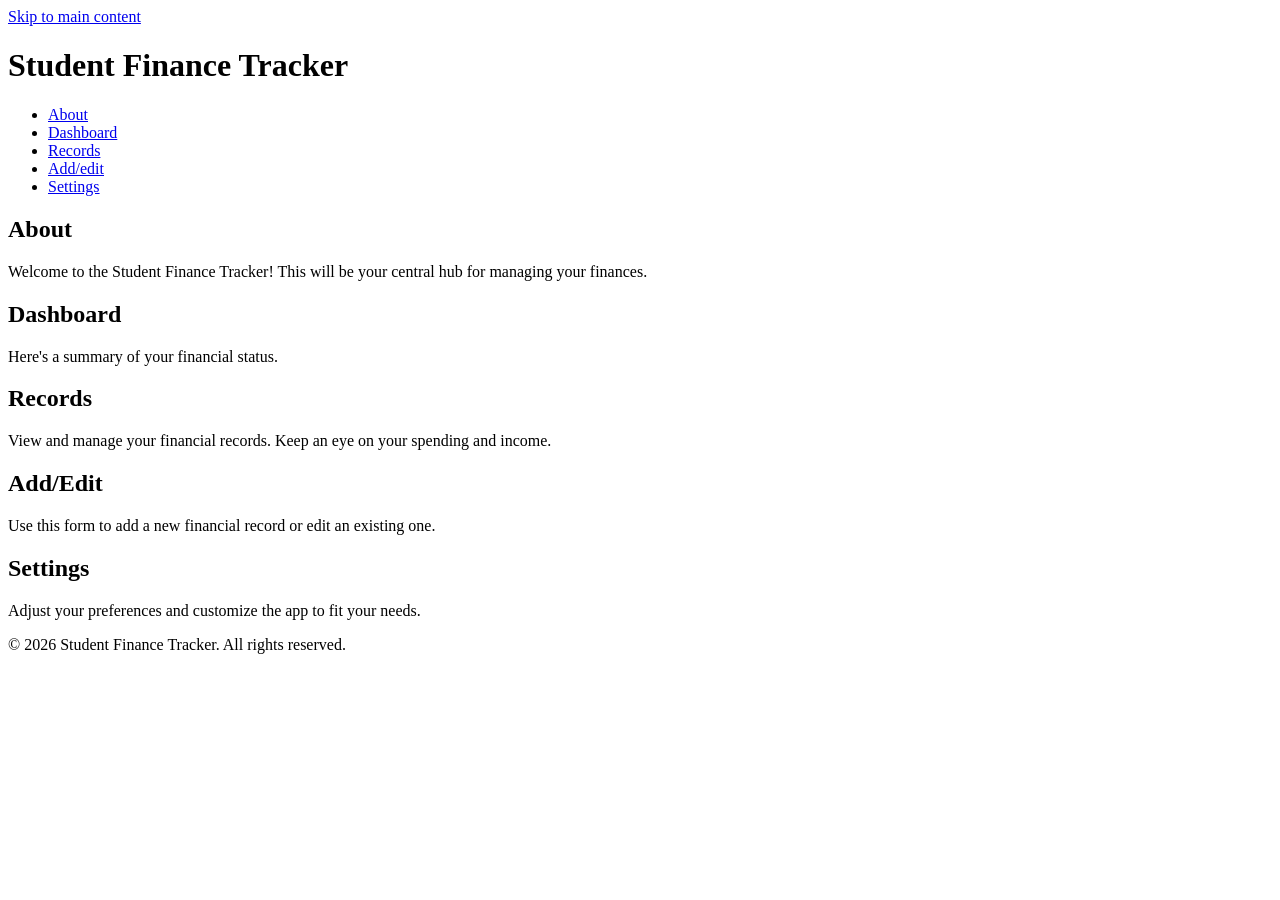
==== index.html @ dbf7a220 "M2: add semantic HTML structure" ====
<!DOCTYPE html>
<html lang="en">

<head>
    <meta charset="UTF-8">
    <meta name="viewport" content="width=device-width, initial-scale=1.0">
    <title>Student Finance Tracker</title>
    <link rel="stylesheet" href="styles/main.css">
</head>

<body>
    <a class="skip-link" href="#main">Skip to main content</a>
    <header>
        <h1>Student Finance Tracker</h1>
        <nav aria-label="Primary">
            <ul>
                <li><a href="#about">About</a></li>
                <li><a href="#dashboard">Dashboard</a></li>
                <li><a href="#records">Records</a></li>
                <li><a href="#form">Add/edit</a></li>
                <li><a href="#settings">Settings</a></li>
            </ul>
        </nav>
    </header>

    <main id="main">
        <section id="about" aria-labelledby="about-heading">
            <h2 id="about-heading">About</h2>
            <p>Welcome to the Student Finance Tracker! This will be your central hub for managing your finances.</p>
        </section>
        <section id="dashboard" aria-labelledby="dashboard-heading">
            <h2 id="dashboard-heading">Dashboard</h2>
            <p>Here's a summary of your financial status.</p>
        </section>
        <section id="records" aria-labelledby="records-heading">
            <h2 id="records-heading">Records</h2>
            <p>View and manage your financial records. Keep an eye on your spending and income.</p>
        </section>
        <section id="form" aria-labelledby="form-heading">
            <h2 id="form-heading">Add/Edit</h2>
            <p>Use this form to add a new financial record or edit an existing one.</p>
        </section>
        <section id="settings" aria-labelledby="settings-heading">
            <h2 id="settings-heading">Settings</h2>
            <p>Adjust your preferences and customize the app to fit your needs.</p>
        </section>
    </main>
    <footer>
        <p>&copy; 2026 Student Finance Tracker. All rights reserved.</p>
    </footer>
</body>

</html>
---- styles/main.css ----
/* Student Finance Tracker styles */
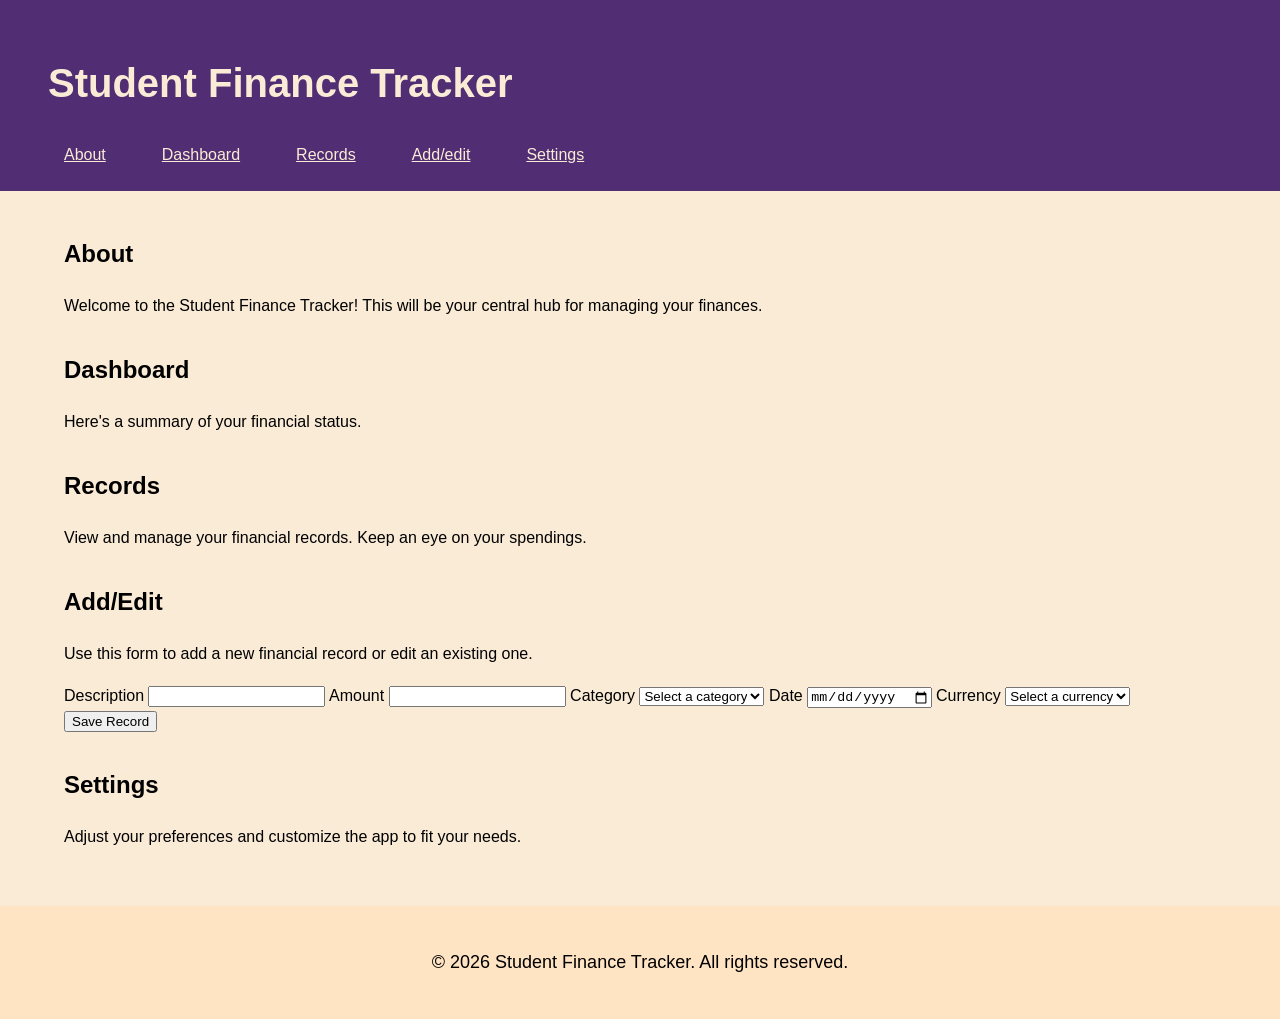
==== commit d6bbae72: "M3: add record form markup" ====
--- a/index.html
+++ b/index.html
@@ -34,11 +34,41 @@
         </section>
         <section id="records" aria-labelledby="records-heading">
             <h2 id="records-heading">Records</h2>
-            <p>View and manage your financial records. Keep an eye on your spending and income.</p>
+            <p>View and manage your financial records. Keep an eye on your spendings.</p>
         </section>
         <section id="form" aria-labelledby="form-heading">
             <h2 id="form-heading">Add/Edit</h2>
             <p>Use this form to add a new financial record or edit an existing one.</p>
+            <form id="finance-form" aria-label="Add/edit" >
+                <label for="description">Description</label>
+                <input type="text" id="description" name="description" aria-describedby="description-error"> 
+                <span class="error-message" id="description-error" aria-live="polite"></span>
+                <label for="amount">Amount</label>
+                <input type="number" id="amount" name="amount" step="0.01" min="0.01" aria-describedby="amount-error">
+                <span class="error-message" id="amount-error" aria-live="polite"></span>
+                <label for="category">Category</label> 
+                <select id="category" name="category" aria-describedby="category-error">
+                    <option value="">Select a category</option>
+                    <option value="food">Food</option>
+                    <option value="transport">Transport</option>
+                    <option value="entertainment">Entertainment</option>
+                    <option value="others">Others</option>
+                </select>
+                <span class="error-message" id="category-error" aria-live="polite"></span>
+                <label for="date">Date</label>
+                <input type="date" id="date" name="date" aria-describedby="date-error">
+                <span class="error-message" id="date-error" aria-live="polite"></span>
+                <label for="currency">Currency</label>
+                <select id="currency" name="currency" aria-describedby="currency-error">
+                    <option value="">Select a currency</option>
+                    <option value="rwf">RWF</option>
+                    <option value="usd">USD</option>
+                    <option value="gbp">GBP</option>
+                </select>
+                <span class="error-message" id="currency-error" aria-live="polite"></span>
+                <button type="submit">Save Record</button>
+                <p role="status" id="form-message" aria-live="polite"></p>
+            </form>
         </section>
         <section id="settings" aria-labelledby="settings-heading">
             <h2 id="settings-heading">Settings</h2>
--- a/styles/main.css
+++ b/styles/main.css
@@ -1 +1,114 @@
-/* Student Finance Tracker styles */+.skip-link {
+    position:absolute;
+    top: -1000px;
+    left: 0;
+    padding: 1rem 1.5rem;
+    background-color:bisque;
+    color:rgb(81, 45, 115);
+
+}
+.skip-link:focus-visible {
+    top:0;
+    
+}
+
+body {
+    font-family: Arial, sans-serif;
+    margin: 0;
+    padding: 0;
+    line-height: 1.6;
+    color:black;
+    background-color:antiquewhite;
+
+}
+
+header {
+    padding: 1rem 1.5rem ;
+    background-color: #512d73;
+    color:antiquewhite;
+}
+
+nav ul {
+    list-style: none;
+    padding: 0;
+    margin: 0; 
+    display: flex;
+    gap: 1rem 1.5rem;
+    flex-wrap: wrap; 
+}
+
+nav a {
+    color:antiquewhite;
+    text-decoration:underline;
+    padding: 0.5rem 1rem;
+    transition: background-color 0.3s, color 0.3s;
+}
+
+nav a:hover {
+    background-color: bisque;
+    color: #512d73;
+
+}
+:focus-visible {
+    outline: 3px solid #512d73;
+    outline-offset: 2px;
+}
+
+nav a:focus-visible {
+    outline: 3px solid bisque;
+    outline-offset: 2px;
+    
+}
+
+main {
+    padding: 1.5rem 1.5rem;
+    max-width: 60rem;
+    margin-inline: auto;
+}
+
+footer {
+    padding: 1.5rem;
+    background-color: bisque;
+    text-align: center;
+}
+
+section {
+    margin-bottom: 2rem;
+}
+
+@media (min-width: 768px) {
+
+    header {
+        padding: 1.5rem 3rem;
+    }
+
+    h1 {
+        font-size: 2.5rem;
+    }
+
+    main {
+        padding: 1.5rem 3rem;
+    }
+    
+}
+
+@media (min-width: 1024px) {
+
+    main {
+        max-width: 80rem; 
+        padding: 1.5rem 4rem;
+
+    }
+
+    footer {
+        padding: 1.5rem 4rem;
+        font-size: 1.125rem;
+    }
+}
+
+@media (prefers-reduced-motion: reduce) {
+    nav a {
+        transition: none;
+    }   
+    
+}
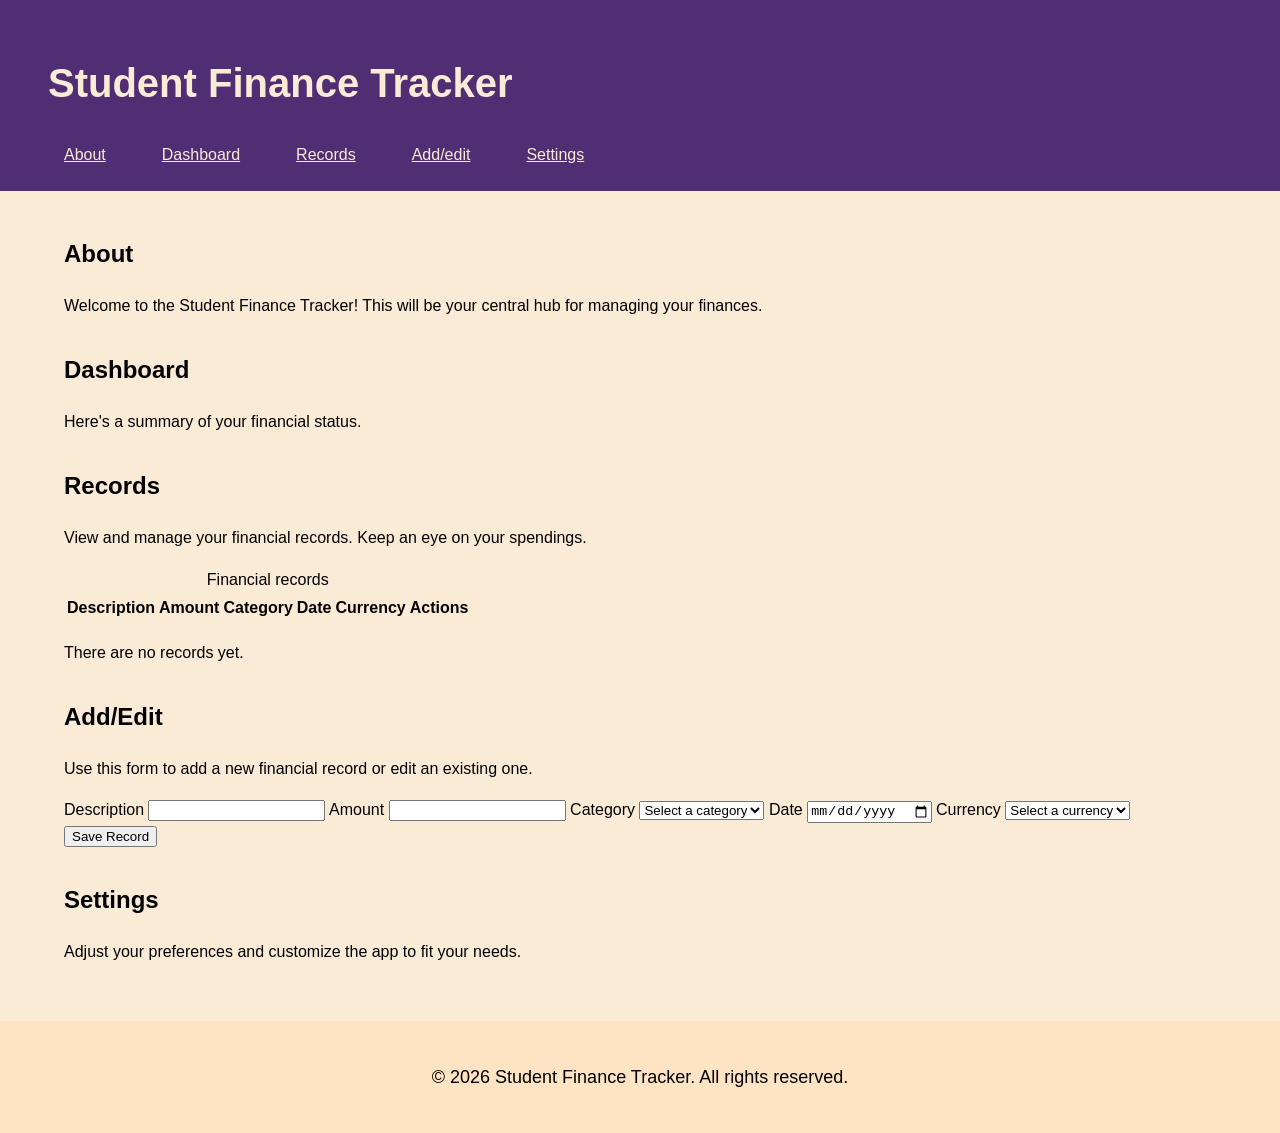
==== commit c7691690: "M4: render records in table" ====
--- a/index.html
+++ b/index.html
@@ -35,6 +35,24 @@
         <section id="records" aria-labelledby="records-heading">
             <h2 id="records-heading">Records</h2>
             <p>View and manage your financial records. Keep an eye on your spendings.</p>
+            <div id="records-cards"></div>
+
+            <table>
+                <caption>Financial records</caption>
+                <thead>
+                    <tr>
+                        <th scope="col">Description</th>
+                        <th scope="col">Amount</th>
+                        <th scope="col">Category</th>
+                        <th scope="col">Date</th>
+                        <th scope="col">Currency</th>
+                        <th scope="col">Actions</th>
+                    </tr>
+                </thead>
+                <tbody id="records-body"></tbody>
+            </table>
+
+            <p id="records-empty">There are no records yet.</p>
         </section>
         <section id="form" aria-labelledby="form-heading">
             <h2 id="form-heading">Add/Edit</h2>
@@ -78,6 +96,7 @@
     <footer>
         <p>&copy; 2026 Student Finance Tracker. All rights reserved.</p>
     </footer>
+    <script type="module" src="scripts/main.js"></script>
 </body>
 
 </html>
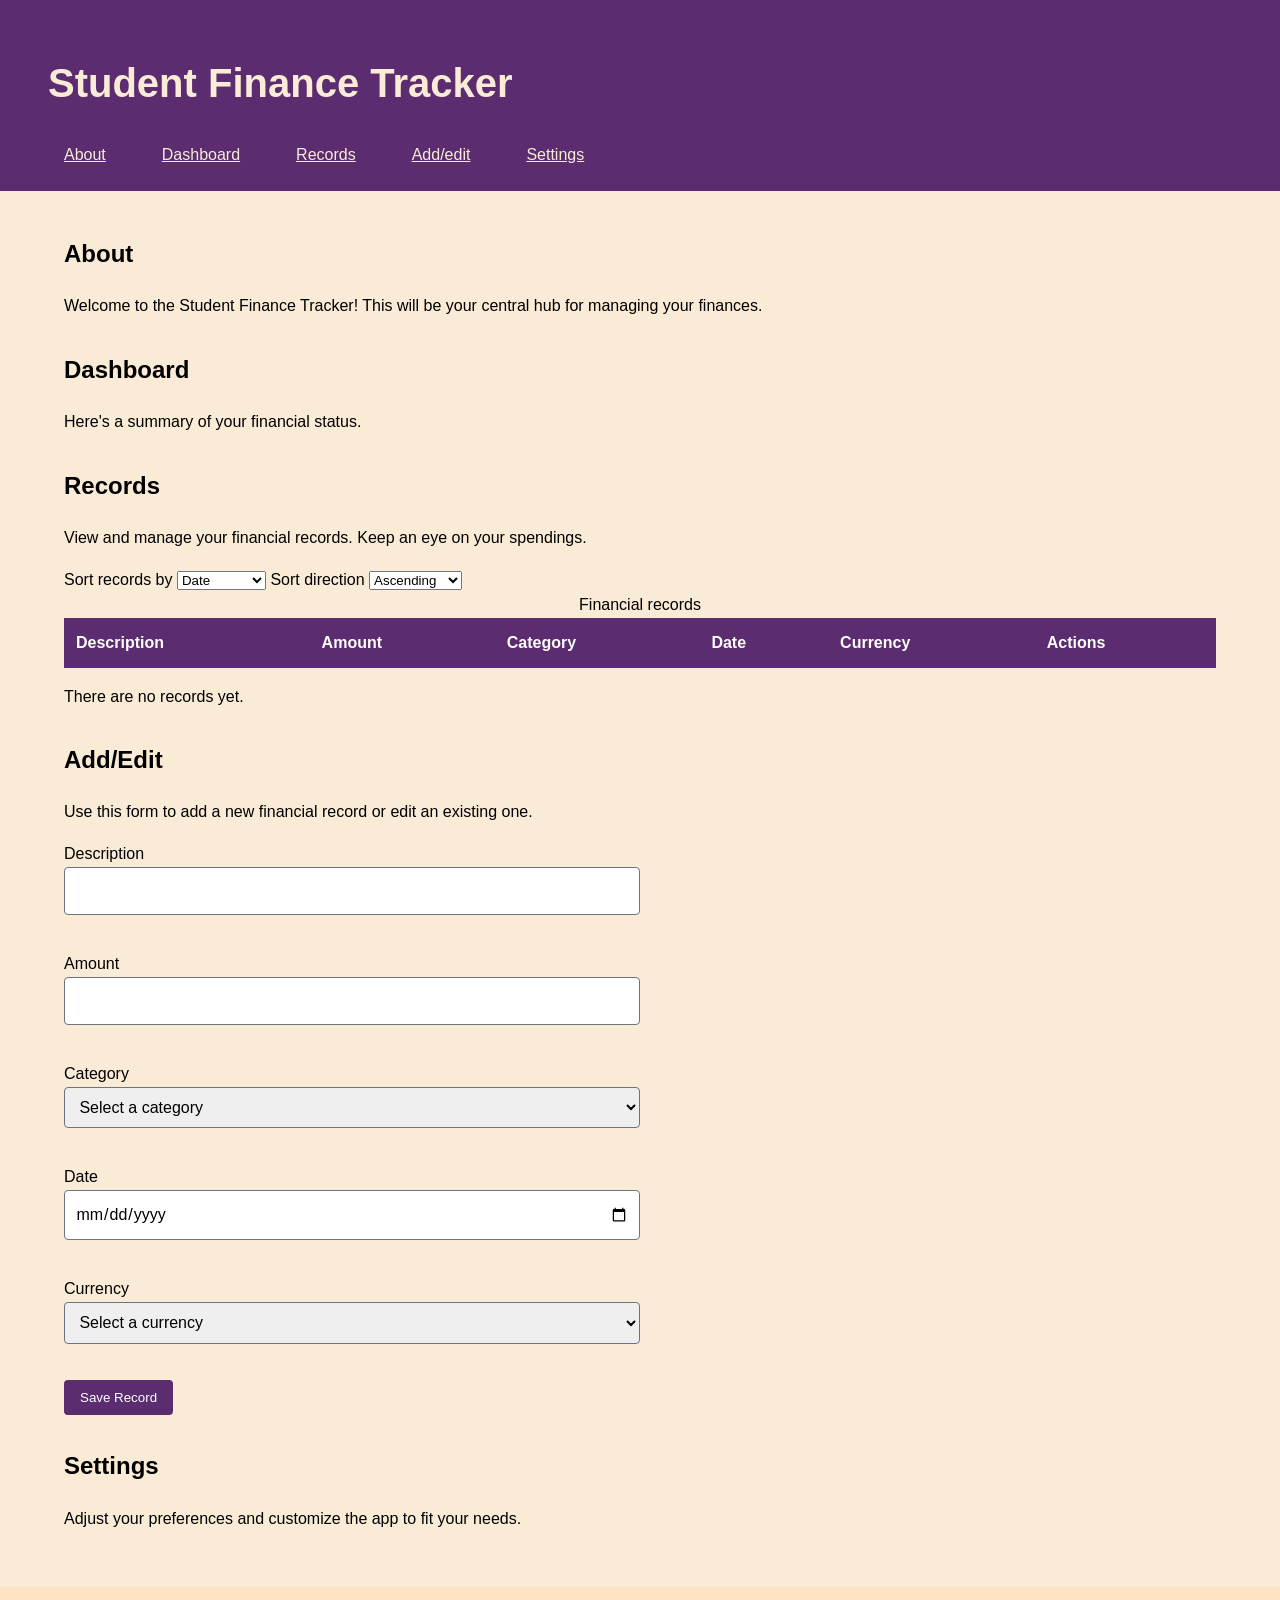
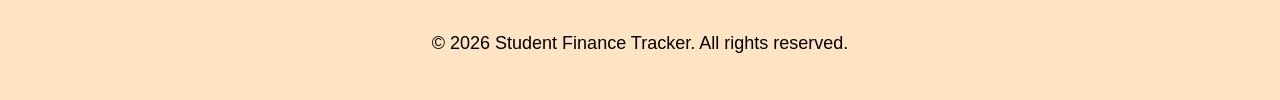
==== commit b2c1b555: "M5: sort records" ====
--- a/index.html
+++ b/index.html
@@ -35,6 +35,19 @@
         <section id="records" aria-labelledby="records-heading">
             <h2 id="records-heading">Records</h2>
             <p>View and manage your financial records. Keep an eye on your spendings.</p>
+            <label for="sort-field">Sort records by</label>
+            <select id="sort-field">
+                <option value=""date">Date</option>
+                <option value="description">Description</option>
+                <option value="amount">Amount</option>
+            </select>
+
+            <label for="sort-direction">Sort direction</label>
+            <select id="sort-direction">
+                <option value="asc">Ascending</option>
+                <option value="desc">Descending</option>
+            </select>
+            
             <div id="records-cards"></div>
 
             <table>
--- a/styles/main.css
+++ b/styles/main.css
@@ -4,7 +4,7 @@
     left: 0;
     padding: 1rem 1.5rem;
     background-color:bisque;
-    color:rgb(81, 45, 115);
+    color:#5b2c6f;
 
 }
 .skip-link:focus-visible {
@@ -24,7 +24,7 @@
 
 header {
     padding: 1rem 1.5rem ;
-    background-color: #512d73;
+    background-color: #5b2c6f;
     color:antiquewhite;
 }
 
@@ -46,11 +46,11 @@
 
 nav a:hover {
     background-color: bisque;
-    color: #512d73;
+    color: #5b2c6f;
 
 }
 :focus-visible {
-    outline: 3px solid #512d73;
+    outline: 3px solid #5b2c6f;
     outline-offset: 2px;
 }
 
@@ -76,6 +76,81 @@
     margin-bottom: 2rem;
 }
 
+#records table {
+    display: none;
+}
+
+#records-cards {
+    display: grid;
+    gap: 1rem;
+}
+
+#records-cards article {
+    padding: 1rem;
+    border: 1px solid #d1d5db;
+    border-radius: 0.5rem;
+    background: #f8fafc;
+}
+
+#records table {
+    width: 100%;
+    border-collapse: collapse;
+}
+
+#records th,
+#records td {
+    padding: 0.75rem;
+    text-align: left;
+}
+
+#records thead {
+    background: #5b2c6f;
+    color: #fff;
+}
+ 
+#records tbody tr {
+    border-bottom: 1px solid #d1d5db;
+}
+
+#finance-form {
+    max-width: 36rem;
+}
+
+#finance-form label {
+    display: block;
+    margin-top: 1rem;
+}
+
+#finance-form input,
+#finance-form select {
+    width: 100%;
+    padding: 0.65rem;
+    border: 1px solid #6b7280;
+    border-radius: 0.25rem;
+    box-sizing: border-box;
+    font: inherit;
+}
+
+#finance-form button {
+    margin-top: 1rem;
+    padding: 0.65rem 1rem;
+    border: 0;
+    border-radius: 0.25rem;
+    background: #5b2c6f;
+    color: #fff;
+    cursor: pointer;
+}
+
+#finance-form button:hover {
+    background: #432152;
+}
+
+.error-message {
+    display: block;
+    min-height: 1.25rem;
+    color: #a4161a;
+}
+
 @media (min-width: 768px) {
 
     header {
@@ -90,6 +165,13 @@
         padding: 1.5rem 3rem;
     }
     
+    #records table {
+        display: table;
+    }
+
+    #records-cards {
+        display: none;
+    }
 }
 
 @media (min-width: 1024px) {
@@ -111,4 +193,6 @@
         transition: none;
     }   
     
-}+}
+
+
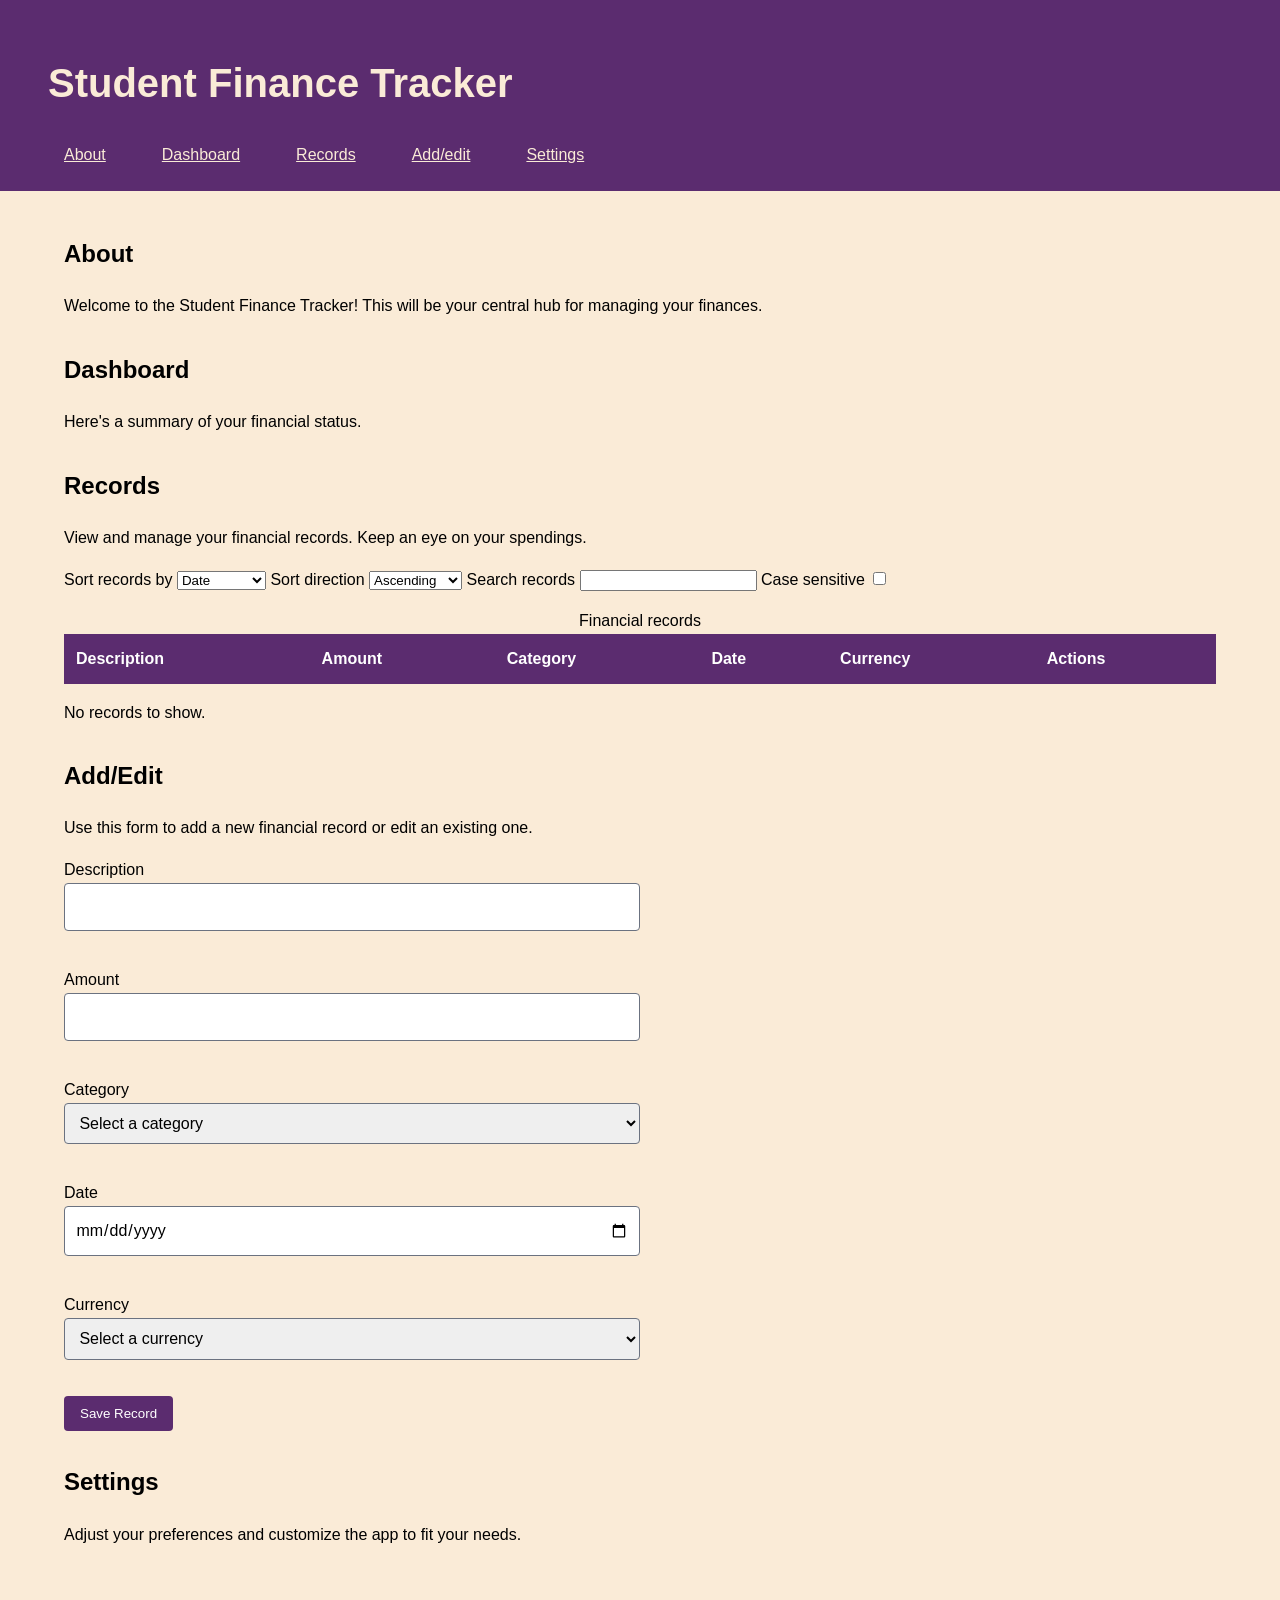
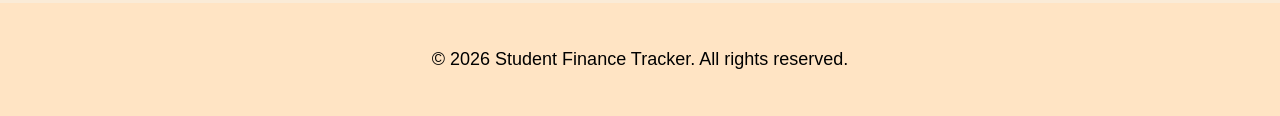
==== commit 54d57daa: "M5: regex search with highlight" ====
--- a/index.html
+++ b/index.html
@@ -37,7 +37,7 @@
             <p>View and manage your financial records. Keep an eye on your spendings.</p>
             <label for="sort-field">Sort records by</label>
             <select id="sort-field">
-                <option value=""date">Date</option>
+                <option value="date">Date</option>
                 <option value="description">Description</option>
                 <option value="amount">Amount</option>
             </select>
@@ -47,7 +47,15 @@
                 <option value="asc">Ascending</option>
                 <option value="desc">Descending</option>
             </select>
-            
+
+            <label for="search-records">Search records</label>
+            <input type="search" id="search-records">
+
+            <label for="case-sensitive">Case sensitive</label>
+            <input type="checkbox" id="case-sensitive">
+
+            <p id="search-message" aria-live="polite"></p>
+
             <div id="records-cards"></div>
 
             <table>
@@ -65,12 +73,12 @@
                 <tbody id="records-body"></tbody>
             </table>
 
-            <p id="records-empty">There are no records yet.</p>
+            <p id="records-empty">No records to show.</p>
         </section>
         <section id="form" aria-labelledby="form-heading">
             <h2 id="form-heading">Add/Edit</h2>
             <p>Use this form to add a new financial record or edit an existing one.</p>
-            <form id="finance-form" aria-label="Add/edit" >
+            <form id="finance-form" aria-label="Add/edit">
                 <label for="description">Description</label>
                 <input type="text" id="description" name="description" aria-describedby="description-error"> 
                 <span class="error-message" id="description-error" aria-live="polite"></span>
--- a/styles/main.css
+++ b/styles/main.css
@@ -195,4 +195,7 @@
     
 }
 
-
+mark {
+    background: #ffe08a;
+    color: #000;
+}
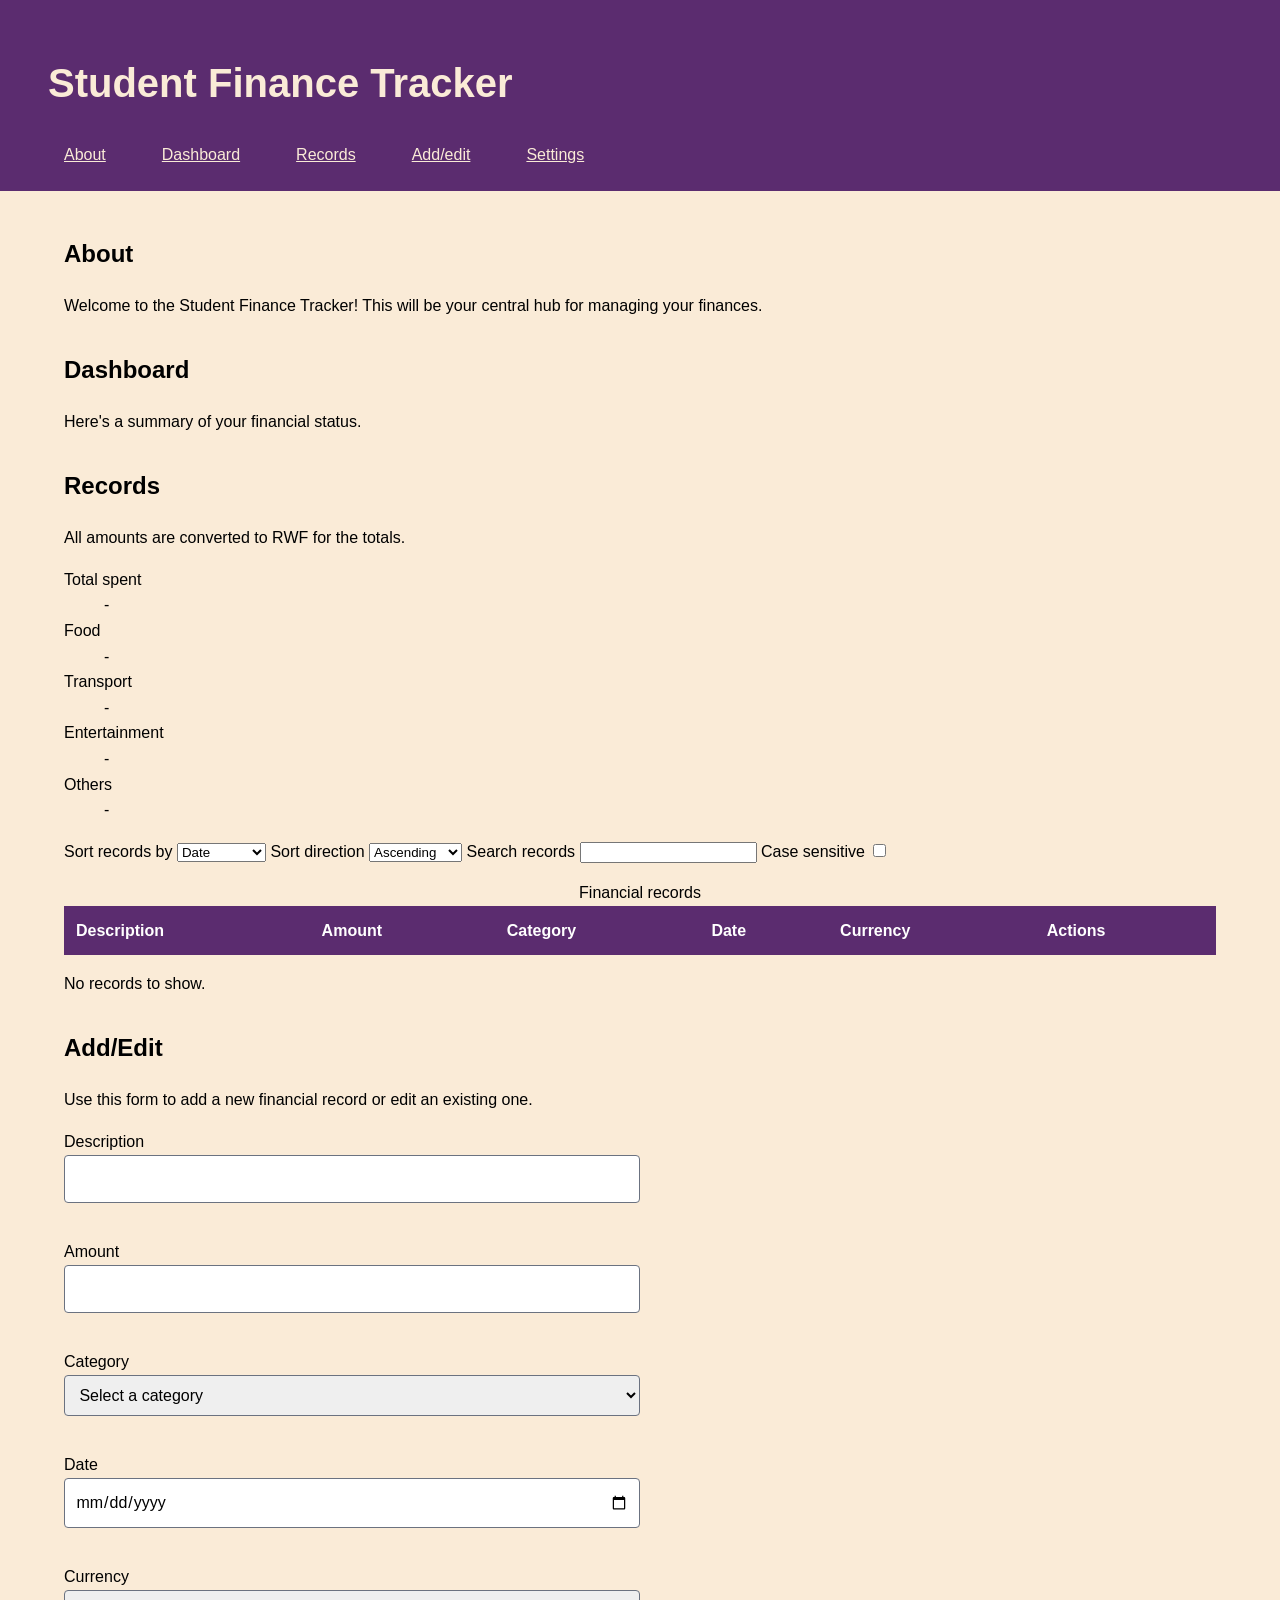
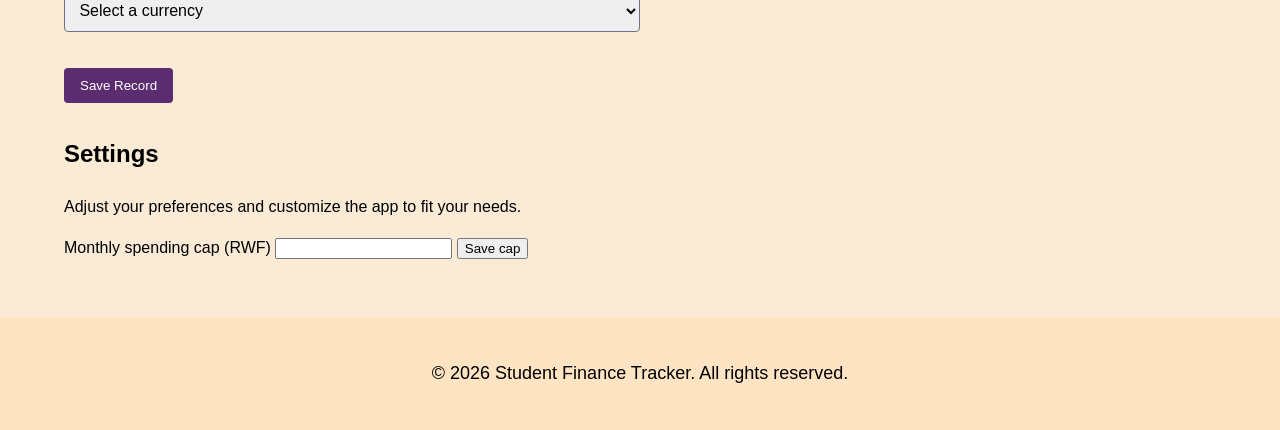
==== commit e4adb90e: "M7: dashboard and monthly cap" ====
--- a/index.html
+++ b/index.html
@@ -34,7 +34,22 @@
         </section>
         <section id="records" aria-labelledby="records-heading">
             <h2 id="records-heading">Records</h2>
-            <p>View and manage your financial records. Keep an eye on your spendings.</p>
+            <p>All amounts are converted to RWF for the totals.</p>
+            <dl>
+                <dt>Total spent</dt>
+                <dd id="dash-total">-</dd>
+                <dt>Food</dt>
+                <dd id="dash-food">-</dd>
+                <dt>Transport</dt>
+                <dd id="dash-transport">-</dd>
+                <dt>Entertainment</dt>
+                <dd id="dash-transport">-</dd>
+                <dt>Others</dt>
+                <dd id="dash-others">-</dd>
+            </dl>
+            <p id="dash-cap-status" aria-live="polite"></p>
+            <p id="dash-empty" hidden>No records yet.</p>
+
             <label for="sort-field">Sort records by</label>
             <select id="sort-field">
                 <option value="date">Date</option>
@@ -112,6 +127,10 @@
         <section id="settings" aria-labelledby="settings-heading">
             <h2 id="settings-heading">Settings</h2>
             <p>Adjust your preferences and customize the app to fit your needs.</p>
+            <label for="spending-cap">Monthly spending cap (RWF)</label>
+            <input type="number" id="spending-cap" min="0" step="1">
+            <button type="button" id="save-cap">Save cap</button>
+            <p id="cap-mmessage" aria-live="polite"></p>
         </section>
     </main>
     <footer>
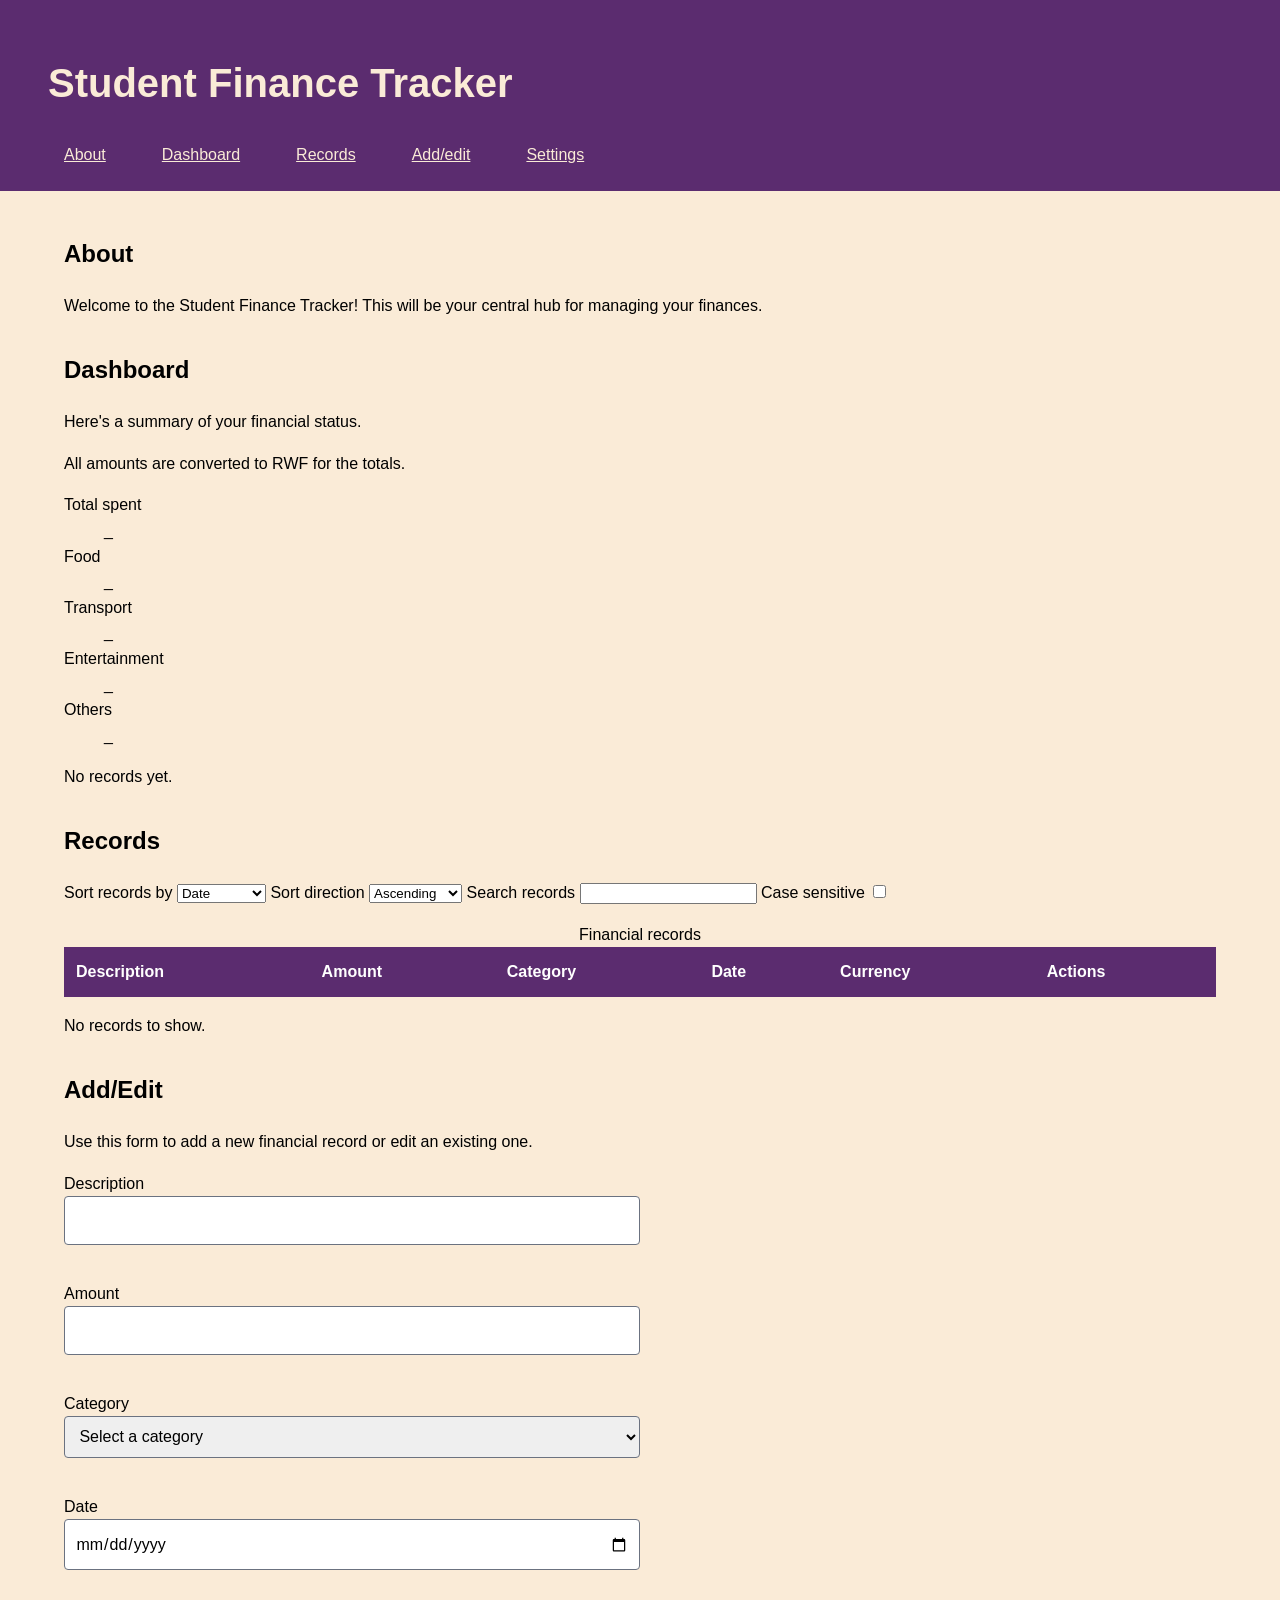
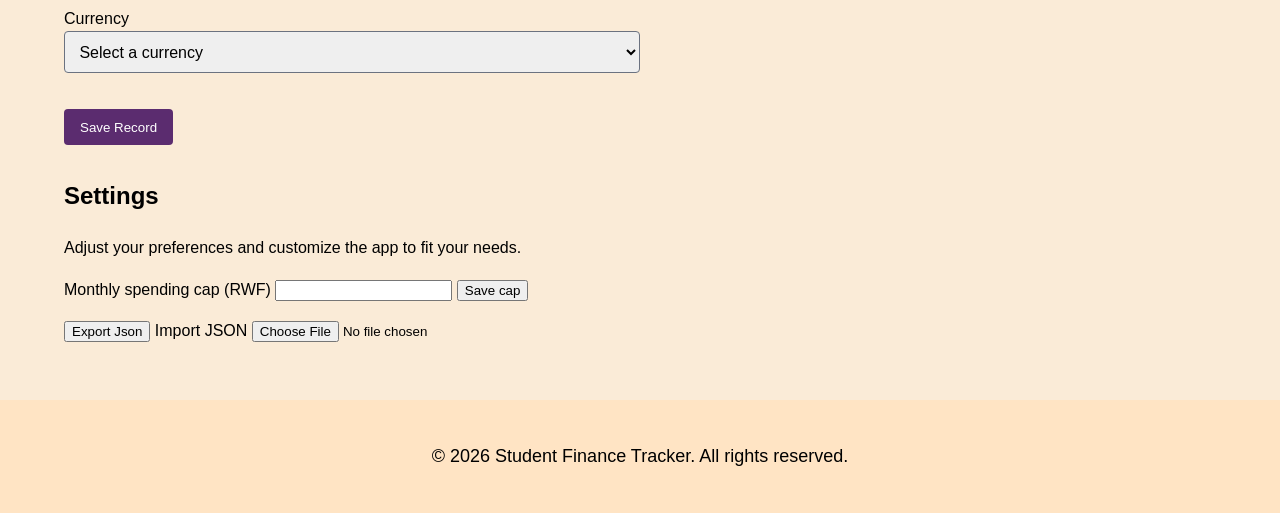
==== commit 727690c0: "M8: import, export and seed data" ====
--- a/index.html
+++ b/index.html
@@ -31,10 +31,7 @@
         <section id="dashboard" aria-labelledby="dashboard-heading">
             <h2 id="dashboard-heading">Dashboard</h2>
             <p>Here's a summary of your financial status.</p>
-        </section>
-        <section id="records" aria-labelledby="records-heading">
-            <h2 id="records-heading">Records</h2>
-            <p>All amounts are converted to RWF for the totals.</p>
+             <p>All amounts are converted to RWF for the totals.</p>
             <dl>
                 <dt>Total spent</dt>
                 <dd id="dash-total">-</dd>
@@ -43,13 +40,17 @@
                 <dt>Transport</dt>
                 <dd id="dash-transport">-</dd>
                 <dt>Entertainment</dt>
-                <dd id="dash-transport">-</dd>
+                <dd id="dash-entertainment">-</dd>
                 <dt>Others</dt>
                 <dd id="dash-others">-</dd>
             </dl>
             <p id="dash-cap-status" aria-live="polite"></p>
             <p id="dash-empty" hidden>No records yet.</p>
 
+        </section>
+        <section id="records" aria-labelledby="records-heading">
+            <h2 id="records-heading">Records</h2>
+           
             <label for="sort-field">Sort records by</label>
             <select id="sort-field">
                 <option value="date">Date</option>
@@ -130,7 +131,13 @@
             <label for="spending-cap">Monthly spending cap (RWF)</label>
             <input type="number" id="spending-cap" min="0" step="1">
             <button type="button" id="save-cap">Save cap</button>
-            <p id="cap-mmessage" aria-live="polite"></p>
+            <p id="cap-message" aria-live="polite"></p>
+            <button type="button" id="export-json">Export Json</button>
+
+            <label for="import-json"> Import JSON</label>
+            <input type="file" id="import-json" accept=".json,application/json">
+
+            <p id="transfer-message" aria-live="polite"></p>
         </section>
     </main>
     <footer>
